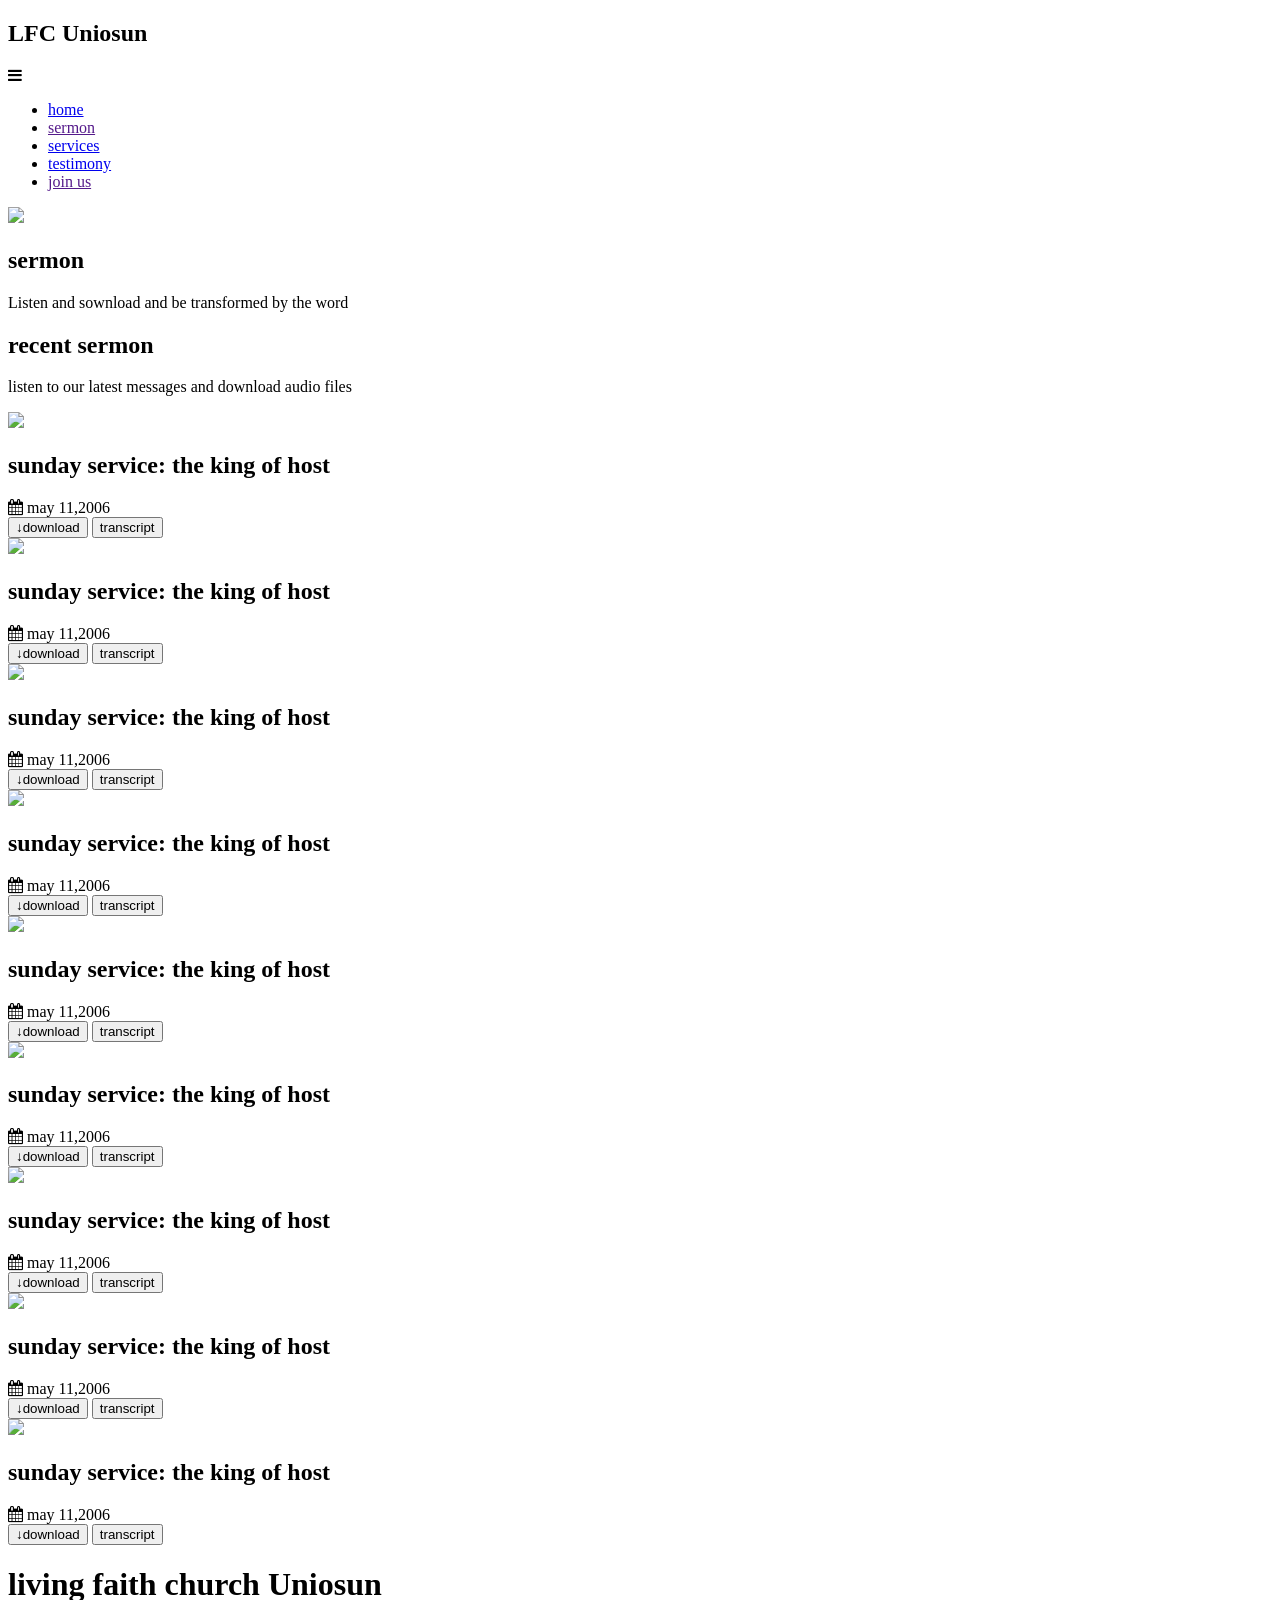
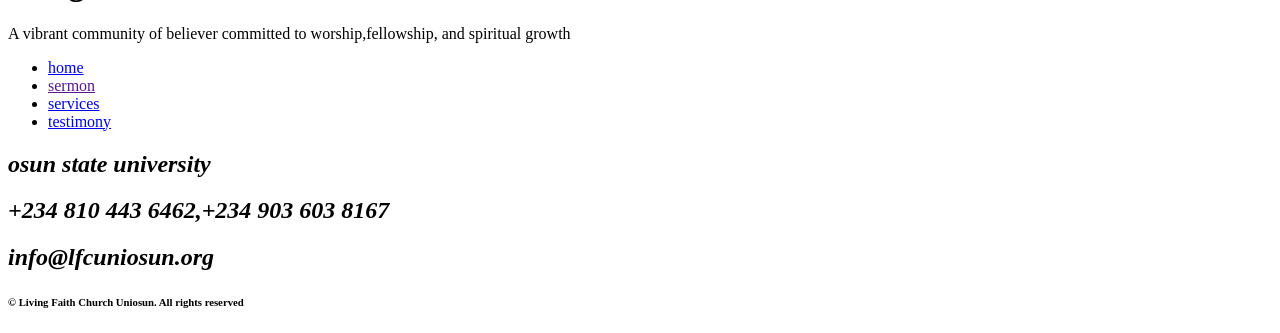
==== church/asset/pages/sermon.html @ ce8f2105 "changes2" ====
<!DOCTYPE html>
<html lang="en">
<head>
    <meta charset="UTF-8">
    <meta name="viewport" content="width=device-width, initial-scale=1.0">
    <title>LFC Uniosun - sermon </title>
    <link rel="icon" href="/asset/img/download (4).jfif">
    <link rel="stylesheet" href="/asset/css/sermon.css">
    <link rel="stylesheet" href="/asset/css/style.css">
    <link rel="stylesheet" href="https://cdnjs.cloudflare.com/ajax/libs/font-awesome/4.6.2/css/font-awesome.css" integrity="sha512-ITS8GbPjCRA7c/PBl6Kqb9XjvQbKMBXpzEmpi7BgRwf6mUCySmHbF9opWfVUQvbdiYouDYxhxttWS+wyq4l+Ug==" crossorigin="anonymous" referrerpolicy="no-referrer" />
</head> 
<body>
     <nav id="winnersnav" class="winnersnav">
            <h1>LFC Uniosun</h1>
            <label for="menu" class="menu"><i class="fa fa-bars" aria-hidden="true"></i></label>
            <input type="checkbox" id="menu" style="display: none;">
            <div class="res">
                <ul>
                    <li><a href="/index.html">home</a></li>
                    <li><a href="" class="actives">sermon</a></li>
                    <li><a href="service.html">services</a></li>
                    <li><a href="testimony.html">testimony</a></li>
                     <li><a href="" class="nav-btn">join us</a></li>
                </ul>
            </div>
        </nav>
 <header>
    <img src="/asset/img/hero1.jfif">
     <div class="headers">
        <h2>sermon</h2>
        <p>Listen and sownload and be transformed by the word</p>
     </div>
      </header>
     <section class="sermons-container">
         <h2 class="headline">recent sermon</h2>
            <p class="sub">listen to our latest messages and download audio files</p>
            <div class="sermons services">
                 <div class="service">
                    <div class="img-container">
                        <img src="/asset/img/download (2).jfif">
                    </div>
                    <div class="service-text">
                        <h2>sunday service: the king of host</h2>
                        <span class="detail"> <i class="fa fa-calendar" aria-hidden="true"></i>  may 11,2006</span>
                        <div class="ser">
                        <button >&downarrow;download</button>
                        <button >transcript</button>
                        </div>
                    </div>
                </div>

                <div class="service">
                    <div class="img-container">
                        <img src="/asset/img/images (1).jfif">
                    </div>
                    <div class="service-text">
                        <h2>sunday service: the king of host</h2>
                        <span class="detail"> <i class="fa fa-calendar" aria-hidden="true"></i>  may 11,2006</span>
                          <div class="ser">
                        <button >&downarrow;download</button>
                        <button >transcript</button>
                        </div>
                    </div>
                </div>

                    <div class="service">
                    <div class="img-container">
                        <img src="/asset/img/download (3).jfif">
                    </div>
                    <div class="service-text">
                        <h2>sunday service: the king of host</h2>
                        <span class="detail"> <i class="fa fa-calendar" aria-hidden="true"></i>  may 11,2006</span>
                          <div class="ser">
                        <button >&downarrow;download</button>
                        <button >transcript</button>
                        </div>
                    </div>
                </div>

            </div>

             <div class="sermons services">
                 <div class="service">
                    <div class="img-container">
                        <img src="/asset/img/download (2).jfif">
                    </div>
                    <div class="service-text">
                        <h2>sunday service: the king of host</h2>
                        <span class="detail"> <i class="fa fa-calendar" aria-hidden="true"></i>  may 11,2006</span>
                        <div class="ser">
                        <button >&downarrow;download</button>
                        <button >transcript</button>
                        </div>
                    </div>
                </div>

                <div class="service">
                    <div class="img-container">
                        <img src="/asset/img/images (1).jfif">
                    </div>
                    <div class="service-text">
                        <h2>sunday service: the king of host</h2>
                        <span class="detail"> <i class="fa fa-calendar" aria-hidden="true"></i>  may 11,2006</span>
                          <div class="ser">
                        <button >&downarrow;download</button>
                        <button >transcript</button>
                        </div>
                    </div>
                </div>

                    <div class="service">
                    <div class="img-container">
                        <img src="/asset/img/download (3).jfif">
                    </div>
                    <div class="service-text">
                        <h2>sunday service: the king of host</h2>
                        <span class="detail"> <i class="fa fa-calendar" aria-hidden="true"></i>  may 11,2006</span>
                          <div class="ser">
                        <button >&downarrow;download</button>
                        <button >transcript</button>
                        </div>
                    </div>
                </div>

            </div>

             <div class="sermons services">
                 <div class="service">
                    <div class="img-container">
                        <img src="/asset/img/download (2).jfif">
                    </div>
                    <div class="service-text">
                        <h2>sunday service: the king of host</h2>
                        <span class="detail"> <i class="fa fa-calendar" aria-hidden="true"></i>  may 11,2006</span>
                        <div class="ser">
                        <button >&downarrow;download</button>
                        <button >transcript</button>
                        </div>
                    </div>
                </div>

                <div class="service">
                    <div class="img-container">
                        <img src="/asset/img/images (1).jfif">
                    </div>
                    <div class="service-text">
                        <h2>sunday service: the king of host</h2>
                        <span class="detail"> <i class="fa fa-calendar" aria-hidden="true"></i>  may 11,2006</span>
                          <div class="ser">
                        <button >&downarrow;download</button>
                        <button >transcript</button>
                        </div>
                    </div>
                </div>

                    <div class="service">
                    <div class="img-container">
                        <img src="/asset/img/download (3).jfif">
                    </div>
                    <div class="service-text">
                        <h2>sunday service: the king of host</h2>
                        <span class="detail"> <i class="fa fa-calendar" aria-hidden="true"></i>  may 11,2006</span>
                          <div class="ser">
                        <button >&downarrow;download</button>
                        <button >transcript</button>
                        </div>
                    </div>
                </div>

            </div>
        </section>


         <footer class="winners-footer">
      <div class="contents">
        <div class="intro">
           <h1>living faith church Uniosun</h1>
           <p>A vibrant community of believer committed to worship,fellowship, and spiritual growth</p>
        </div>
        <div class="link-class">
              <ul>
                    <li><a href="/index.html">home</a></li>
                     <li><a href="" class="actives">sermon</a></li>
                    <li><a href="service.html">services</a></li>
                    <li><a href="testimony.html">testimony</a></li>
                </ul>
        </div>
        <div class="info">
           <address>
               <h2>osun state university</h2>
               <h2>+234 810 443 6462,+234 903 603 8167</h2>
               <h2>info@lfcuniosun.org</h2>
           </address>
        </div>
      </div>
    <div class="copyright">
         <h6>&copy; Living Faith Church Uniosun. All rights reserved</h6>
    </div>
    </footer>
</body>
</html>
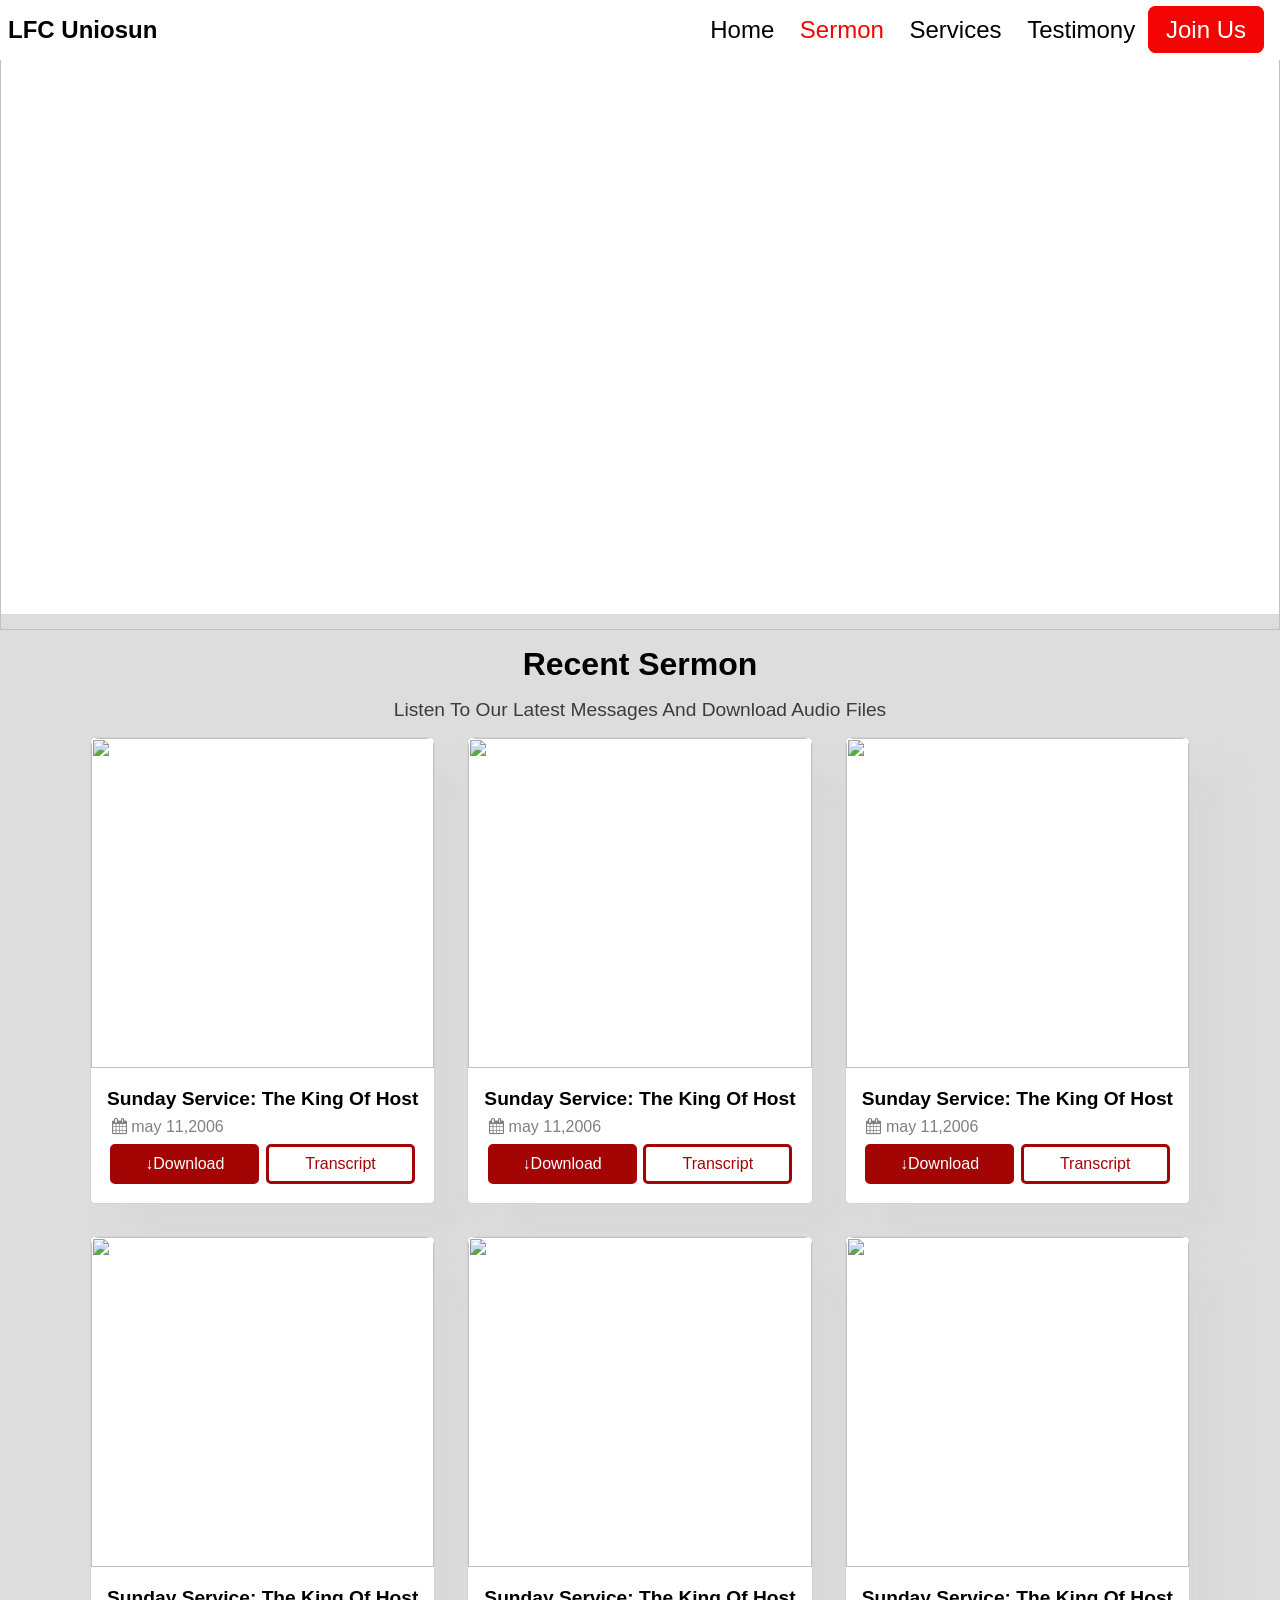
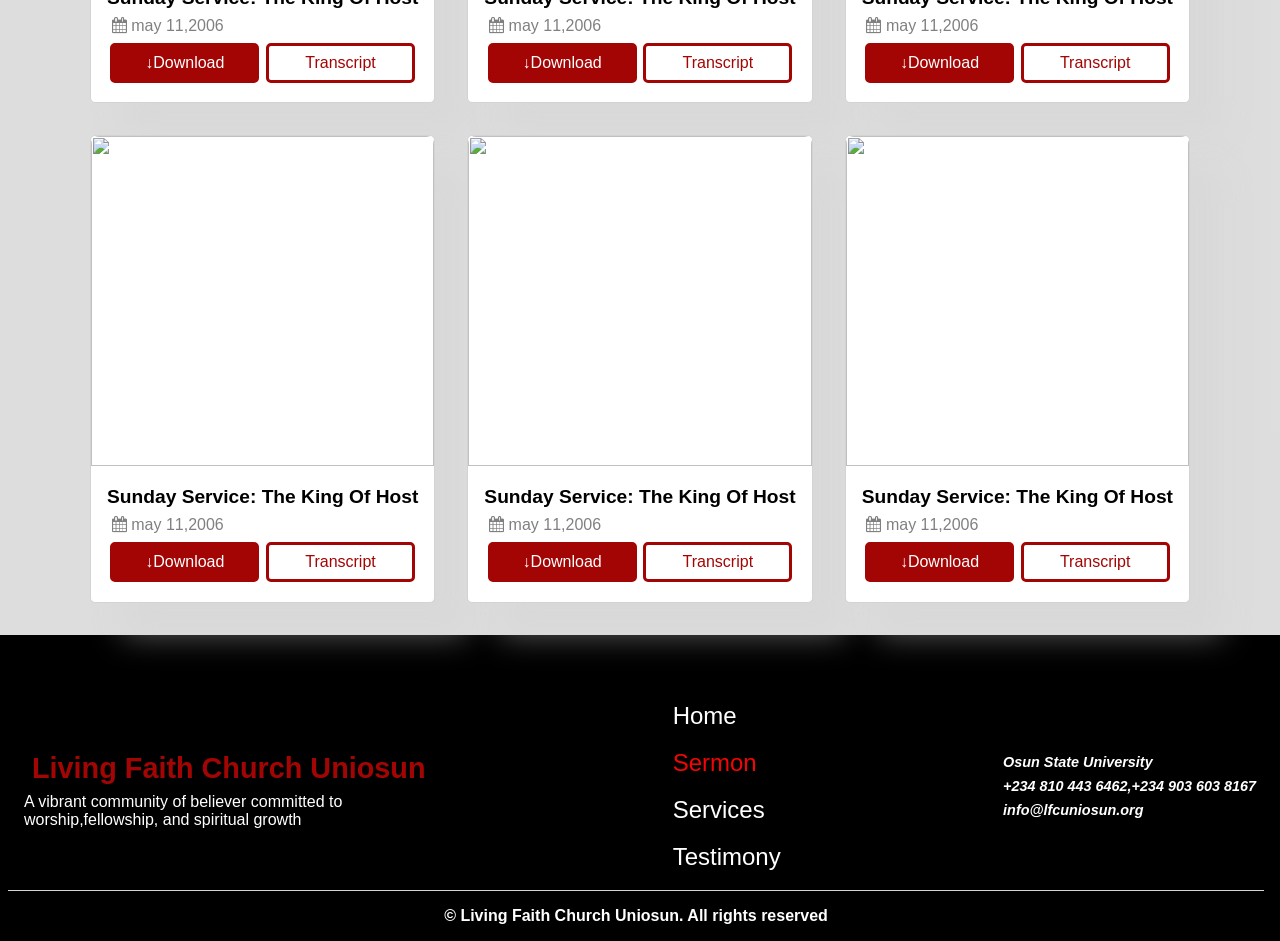
==== commit e84c42a5: "5" ====
--- a/church/asset/pages/sermon.html
+++ b/church/asset/pages/sermon.html
@@ -5,8 +5,8 @@
     <meta name="viewport" content="width=device-width, initial-scale=1.0">
     <title>LFC Uniosun - sermon </title>
     <link rel="icon" href="/asset/img/download (4).jfif">
-    <link rel="stylesheet" href="/asset/css/sermon.css">
-    <link rel="stylesheet" href="/asset/css/style.css">
+    <link rel="stylesheet" href="/church/asset/css/sermon.css">
+    <link rel="stylesheet" href="/church/asset/css/style.css">
     <link rel="stylesheet" href="https://cdnjs.cloudflare.com/ajax/libs/font-awesome/4.6.2/css/font-awesome.css" integrity="sha512-ITS8GbPjCRA7c/PBl6Kqb9XjvQbKMBXpzEmpi7BgRwf6mUCySmHbF9opWfVUQvbdiYouDYxhxttWS+wyq4l+Ug==" crossorigin="anonymous" referrerpolicy="no-referrer" />
 </head> 
 <body>
@@ -16,10 +16,10 @@
             <input type="checkbox" id="menu" style="display: none;">
             <div class="res">
                 <ul>
-                    <li><a href="/index.html">home</a></li>
+                    <li><a href="/church/index.html">home</a></li>
                     <li><a href="" class="actives">sermon</a></li>
-                    <li><a href="service.html">services</a></li>
-                    <li><a href="testimony.html">testimony</a></li>
+                    <li><a href="/church/asset/pages/service.html">services</a></li>
+                    <li><a href="/church/asset/pages/testimony.html">testimony</a></li>
                      <li><a href="" class="nav-btn">join us</a></li>
                 </ul>
             </div>
@@ -179,10 +179,10 @@
         </div>
         <div class="link-class">
               <ul>
-                    <li><a href="/index.html">home</a></li>
+                    <li><a href="/church/index.html">home</a></li>
                      <li><a href="" class="actives">sermon</a></li>
-                    <li><a href="service.html">services</a></li>
-                    <li><a href="testimony.html">testimony</a></li>
+                    <li><a href="/church/asset/pages/service.html">services</a></li>
+                    <li><a href="/church/asset/pages/testimony.html">testimony</a></li>
                 </ul>
         </div>
         <div class="info">
--- a/church/asset/css/sermon.css
+++ b/church/asset/css/sermon.css
@@ -0,0 +1,53 @@
+header {
+    height: 70vh;
+}
+header img {
+    height: 70vh;
+    width: 100%;
+}
+.headers {
+    position: relative;
+    top: -12rem;
+    display: flex;
+    align-items: center;
+    justify-content: center;
+    flex-direction: column;
+}
+.headers h2 {
+    color: white;
+    font-size: 2rem;
+    text-transform: capitalize;
+    margin: 0.5rem;
+}
+.headers p {
+    font-size:  1.5rem;
+    color: white;
+}
+#serve {
+    margin-top: 2rem;
+}
+#serve h2,#serve p {
+   margin: 0.8rem;
+}
+.sermons-container {
+    padding-top: 2rem;
+}
+.testimonies .testimony {
+    width: 33.3%;
+}
+
+@media screen and (max-width: 880px) {
+    .headers h2 {
+        font-size: 1.3rem;
+    }
+    .headers p {
+        font-size: 1rem;
+    }
+    header {
+        height: 50vh;
+    }
+    .headers {
+        top: -10rem
+    }
+}
+  
--- a/church/asset/css/style.css
+++ b/church/asset/css/style.css
@@ -0,0 +1,530 @@
+*{
+    margin: 0;
+    padding: 0;
+    box-sizing: border-box;
+}
+:root {
+    --primaryColor: rgb(243, 5, 5);
+    --white: white;
+    --md: 1.5rem;
+    font-family: 'Gill Sans', 'Gill Sans MT', Calibri, 'Trebuchet MS', sans-serif;
+}
+html {scroll-behavior: smooth;}
+/**************************winners nav***********************************/
+.winnersnav {
+    display: flex;
+    padding: 0.5rem;
+    background-color: var(--white);
+    justify-content: space-between;
+    position: fixed;
+    z-index: 1;
+    width: 100%;
+    align-items: center;
+}
+.winnersnav .res ul {
+    display: flex;
+    padding: 0.5rem;
+ list-style-type: none;
+}
+ul li a {
+    padding: 0.8rem;
+    text-decoration: none;
+    color: black;
+    text-transform: capitalize;
+    transition: all .5s ease-in;
+    font-size: var(--md);
+}
+ul li a:hover {
+    color: var(--primaryColor);
+}
+.actives,.link-class ul li .actives {
+      color: var(--primaryColor)
+}
+.nav-btn {
+    background-color: var(--primaryColor);
+    color: var(--white);
+    border-radius: 8px;
+    padding: 0.5rem 1rem 0.5rem 1rem;
+    border: 2px solid var(--primaryColor);
+    text-align: center;
+}
+.nav-btn:hover {
+    border: 2px solid var(--primaryColor);
+    color: black;
+    background-color: transparent;
+}
+.menu {
+    display: none;
+}
+/**************************  winners hero slider  ***********************************/
+.slideshow-container {
+  position: relative;
+  margin: auto;
+}
+
+/* Hide the images by default */
+.mySlides {
+  display: none;
+  
+}
+#im1,
+#im2,
+#im3 {
+    width:100%;  
+    height: 70vh;
+}
+/* Next & previous buttons */
+.prev,.next {
+  cursor: pointer;
+  position: absolute;
+  top: 50%;
+  width: 50px;
+  height: 50px;
+  margin-top: -22px;
+  padding: 16px;
+  color: white;
+  font-weight: bold;
+  font-size: 18px;
+  transition: 0.6s ease;
+  border-radius: 0 3px 3px 0;
+  user-select: none;
+  background-color: rgba(128, 128, 128, 0.836);
+  border-radius: 50%;
+  text-align: center;
+}
+.prev {
+    margin-left: 1rem;
+}
+/* Position the "next button" to the right */
+.next {
+  right: 0;
+  border-radius: 100%;
+  margin-right: 1rem;
+}
+
+/* On hover, add a black background color with a little bit see-through */
+.prev:hover, .next:hover {
+  background-color: rgba(0,0,0,0.8);
+}
+
+/* Caption text */
+.text {
+  color: #f2f2f2;
+  font-size: 15px;
+  padding: 8px 12px;
+  position: absolute;
+ top: 10rem;
+  width: 100%;
+  text-align: center;
+  
+}
+.text h2 {
+    font-size: 4rem;
+    margin: 0.5rem;
+    text-transform: capitalize;
+}
+.text p {
+    font-size: 1.6rem;
+    margin: 0.5rem;
+}
+.text .btn {
+     background-color: var(--primaryColor);
+    color: var(--white);
+    border-radius: 9px;
+    padding: 1rem;
+    border: none;
+    font-size: 1.2rem;
+      text-transform: capitalize;
+}
+
+/* The dots/bullets/indicators */
+.dot {
+  cursor: pointer;
+  height: 15px;
+  width: 15px;
+  margin: 0 2px;
+  background-color: #bbb;
+  border-radius: 50%;
+  display: inline-block;
+  position: relative;
+  top: -4rem;
+  transition: background-color 0.6s ease;
+}
+
+.active, .dot:hover {
+  background-color: #717171;
+}
+
+/* Fading animation */
+.fade {
+  animation-name: fade;
+  animation-duration: 1.5s;
+}
+
+@keyframes fade {
+  from {opacity: .4}
+  to {opacity: 1}
+}
+       
+/**************************  winners service section ***********************************/
+    
+.service-container,.testimonycontainer {
+    padding: 1rem;
+    margin-top: -2rem;
+    display: flex;
+    justify-content: center;
+    align-items: center;
+    flex-direction: column;
+}
+.headline {
+    text-align: center;
+    font-size: 2rem;
+    text-transform: capitalize;
+    margin: 1rem;
+}
+.sub {
+    text-align: center;
+    font-size: 1.2rem;
+    text-transform: capitalize;
+    color: rgb(61, 59, 59);
+}
+.services {
+    display: flex;
+    justify-content: space-between;
+    align-items: center;
+}
+.service {
+    width: 33.3%;
+    border-radius: 5px;
+    background-color: white;
+    margin: 1rem;
+    box-shadow: 2rem 2rem 2rem rgba(211, 211, 211, 0.432);
+     border: 0.3px solid lightgrey;
+}
+.img-container img {
+    width: 100%;
+    height: 330px;
+    border-radius: 8px;
+    border-bottom-left-radius: 0rem;
+    border-bottom-right-radius: 0rem;
+}
+.service-text {
+    padding: 1rem;
+}
+.service-text h2 {
+    text-transform: capitalize;
+    font-size: 1.2rem;
+    margin-bottom: 0.5rem;
+}
+.service-text span{
+    display: block;
+    color: grey;
+    margin: 0.3rem;
+}
+.service-text .btn {
+    width: 100%;
+    background-color: transparent;
+    color: rgb(163, 5, 5);
+    padding: 0.5rem;
+    text-transform: capitalize;
+    border:  3px solid rgb(163, 5, 5);
+    font-size: 1rem;
+    border-radius: 5px;
+    margin: 0.5rem;
+    cursor: pointer;
+    transition: all .5s ease in;
+}
+.service-text .btn:hover {
+          background-color: rgb(163, 5, 5);
+        color: white;
+}
+.more {
+    background-color: transparent;
+    color: rgb(163, 5, 5);
+    padding: 0.5rem;
+    text-transform: capitalize;
+    border:  3px solid rgb(163, 5, 5);
+    font-size: 1rem;
+    border-radius: 5px;
+    margin: 3rem;
+    cursor: pointer;
+    transition: all .5s ease in;
+}
+
+/**************************  winners sermon section  ***********************************/
+.sermons-container,.contact-container {
+    background-color: rgba(211, 211, 211, 0.76);
+    padding: 1rem;
+    margin-top: -1rem;
+     display: flex;
+    justify-content: center;
+    align-items: center;
+    flex-direction: column;
+}
+.ser {
+    display: flex;
+    align-items: center;
+}
+.ser button{
+    padding: 0.5rem;
+    text-transform: capitalize;
+    font-size: 1rem;
+    border-radius: 5px;
+    cursor: pointer;
+    width: 50%;
+    margin: 0.2rem;
+    transition: all .5s ease in;
+        background-color: transparent;
+    color: rgb(163, 5, 5);
+    border:  3px solid rgb(163, 5, 5);
+}
+.ser button:first-of-type {
+    background-color: rgb(163, 5, 5);
+    color: white;
+}
+.ser button:first-of-type:hover,
+form input[type="submit"]:hover
+{
+   background-color: transparent;
+    color: rgb(163, 5, 5);
+    border:  3px solid rgb(163, 5, 5);
+}
+.ser button:hover,.more:hover,form input[type="submit"] {
+     background-color: rgb(163, 5, 5);
+    color: white;
+    text-transform: capitalize;
+}
+
+/**************************  winners testimony section ***********************************/
+.testimonycontainer {
+    margin-top: 2rem;
+}
+.testimony {
+    display: flex;
+    flex-direction: column-reverse;
+    width: 50%;
+    padding: 1rem;
+    margin: 1.3rem;
+    box-shadow: 2rem 2rem 2rem rgba(211, 211, 211, 0.281);
+    border-radius: 10px;
+    border: 0.3px solid lightgrey;
+}
+.testimony-text {
+    width: 80%;
+      padding: 0.4rem;
+}
+.img-containers {
+    display: flex;
+    align-items: center;
+    padding: 0.4rem;
+}
+.img-containers img {
+    width: 50px;
+    height: 50px;
+    border-radius: 50%;
+    margin: 1rem;
+}
+.testimonies {
+    display: flex;
+    align-items: center;
+}
+/************************** winners contact section***********************************/
+.contact-container h2 {
+    font-size: 2rem;
+    text-transform: capitalize;
+    margin: 0.8rem;
+}
+.contact-container p {
+     font-size: 1.5rem;
+     margin: 0.8rem;
+}
+form input {
+    width: 100%;
+    padding: 0.5rem;
+    font-size: 1.3rem;
+    margin: 1rem;
+    border-radius: 5px;
+    border: none;
+}
+form input::placeholder {
+    padding: 1rem;
+}
+form input:focus-visible {
+    outline-color: rgb(163, 5, 5);
+}
+/************************** winners footer  section***********************************/
+footer {
+    background-color: black;
+    color: white;
+    padding: 3rem 1rem 1rem 0.5rem;
+}
+.contents {
+    display: flex;
+    justify-content: space-between;
+    align-items: center;
+}
+.intro {
+    width: 33.3%;
+    margin: 1rem;
+}
+.intro h1 {
+    font-size: 1.8rem;
+    color: rgb(163, 5, 5);
+    text-transform: capitalize;
+    margin: 0.5rem;
+}
+.link-class ul {
+   list-style-type: none;
+}
+.link-class ul li {
+    margin: 1.2rem;
+}
+.link-class ul li a {
+    color: var(--white);
+}
+.link-class ul li a:hover {
+    color: rgb(163, 5, 5);
+}
+address h2 {
+    margin: 0.5rem;
+    font-size: 0.9rem;
+}
+address h2:first-of-type {
+    text-transform: capitalize;
+}
+.copyright {
+    border-top: 1px solid lightgray;
+    padding-top: 1rem;
+}
+.copyright h6 {
+    text-align: center;
+    font-size: 1rem;
+}
+/**************************winners responsive design section***********************************/
+@media screen and (max-width: 880px) {
+    h1 {
+        font-size: 1.2rem;
+    }
+     .res {
+        display: none;
+        position: absolute;
+        top: 2.4rem;
+        background-color: var(--white);
+        width: 100%;
+        left: 0;
+        border-top: 2px solid rgba(211, 211, 211, 0.555);
+     }   
+     .res ul {
+        margin: 0rem;
+        padding-left: 0.4rem;
+     }
+      .res ul li {
+         padding: 0.5rem;
+         padding-left: 0.4rem;
+      }
+      .res ul li {
+        font-size: 1rem;
+      }
+      .res ul li a {
+         padding-left: 0.1rem;
+      }
+      .nav-btn {
+        display: block;
+         width: 100%;
+         border-radius: 5px;
+         text-align: center;
+         padding: 0.3rem;
+         font-size: 1rem;
+      }
+     .menu {
+        display: block;
+        font-size: 1rem;
+        color: var(--primaryColor);
+     }
+     #menu:checked ~ .res {
+         display: block;
+         animation: slide-in .5s ease-in forwards;
+     } 
+     .text {
+        top: 6rem;
+     }
+   @keyframes slide-in {
+    from {
+        transform: translateY(-5rem);
+    }
+    to {
+        transform: translateY(0);
+    }
+}
+     ul {
+        flex-direction: column;
+     }
+     .services {
+        flex-direction: column;
+     }
+     .service {
+        width: 100%;
+     }
+     .text h2 {
+        font-size: 2rem;
+     }
+     .text p {
+        font-size: 1.5rem;
+     }
+     .testimonies {
+        flex-direction: column;
+     }
+     .testimony {
+        width: 90%;
+     }
+     form input {
+        margin: 0.5rem;
+     }
+     .contents {
+         flex-direction: column;
+         align-items: unset;
+     }
+     .intro {
+        width: 90%;
+     }
+     .link-class ul li {
+        margin: 0.6rem;
+     }
+     .link-class ul li a {
+        font-size: 0.9rem;
+     }
+     #im1,
+#im2,
+#im3 {
+    height: 50vh;
+}
+}
+.comm {
+    color: var(--primaryColor);
+    font-size: 5rem;
+}
+@view-transition {
+    navigation: auto;
+}
+
+::view-transition-group(root) {
+    animation-duration: 1s;
+}
+::view-transition-old(root) {
+    animation-name: slide-out;
+}
+
+::view-transition-new(root) {
+    animation-name: slide-in;
+}
+@keyframes slide-out {
+    to {
+        translate: -100vw;
+    }
+}
+
+@keyframes slide-in {
+    from {
+        translate: 100vw;
+    }
+}
